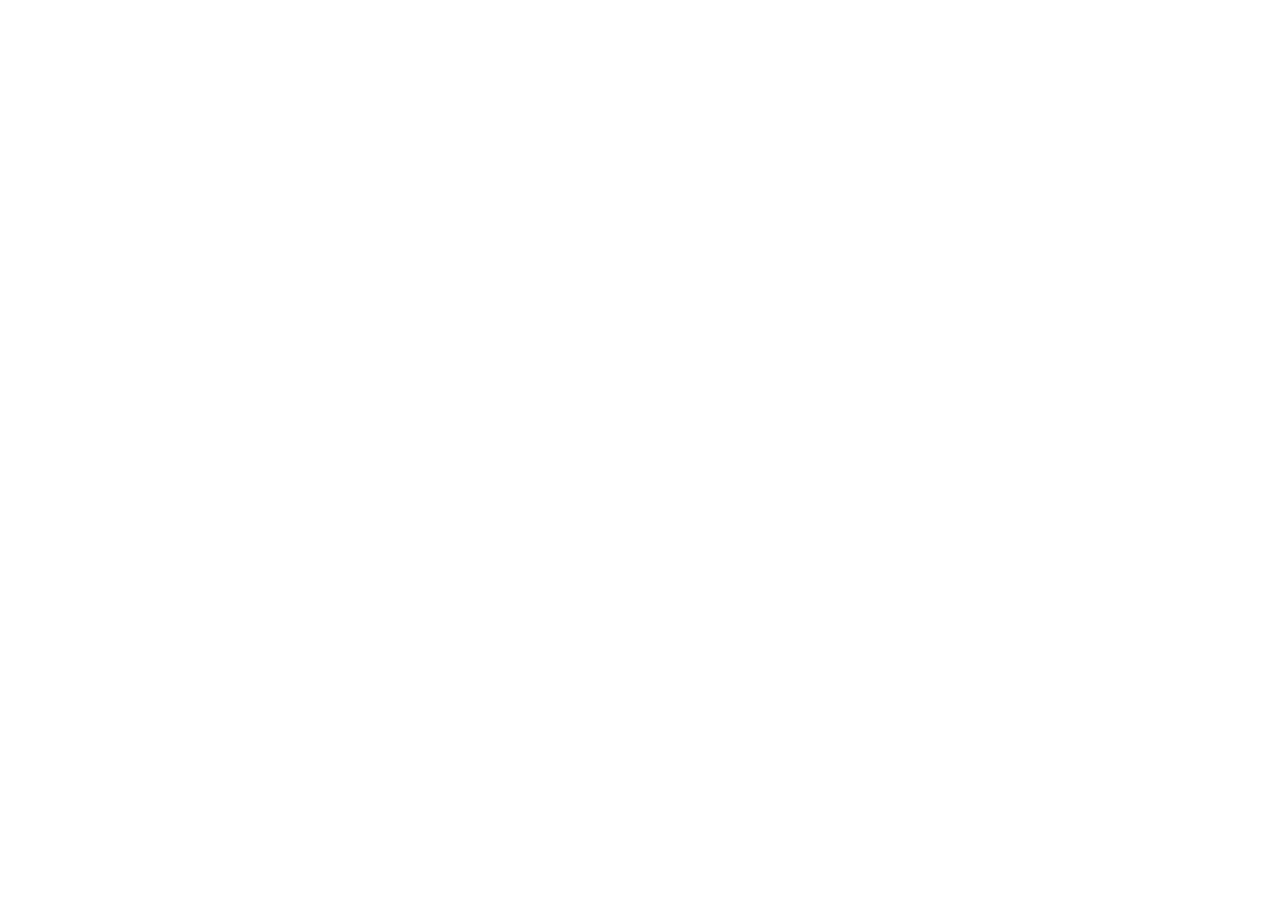
==== aframe.html @ 9e0e6c2b "first commit" ====
<!DOCTYPE html>
<html>
  <head>
    <meta charset="utf-8">
    <title>360&deg; Image</title>
    <meta name="description" content="360&deg; Image - A-Frame">
    <script src="do/../../dist/aframe-master.js"></script>
  </head>
  <body>
    <a-scene>
      <a-sky src="puydesancy.jpg" rotation="0 -130 0"></a-sky>

      <a-text font="kelsonsans" value="Puy de Sancy, France" width="6" position="-2.5 0.25 -1.5"
              rotation="0 15 0"></a-text>
    </a-scene>
  </body>
</html>
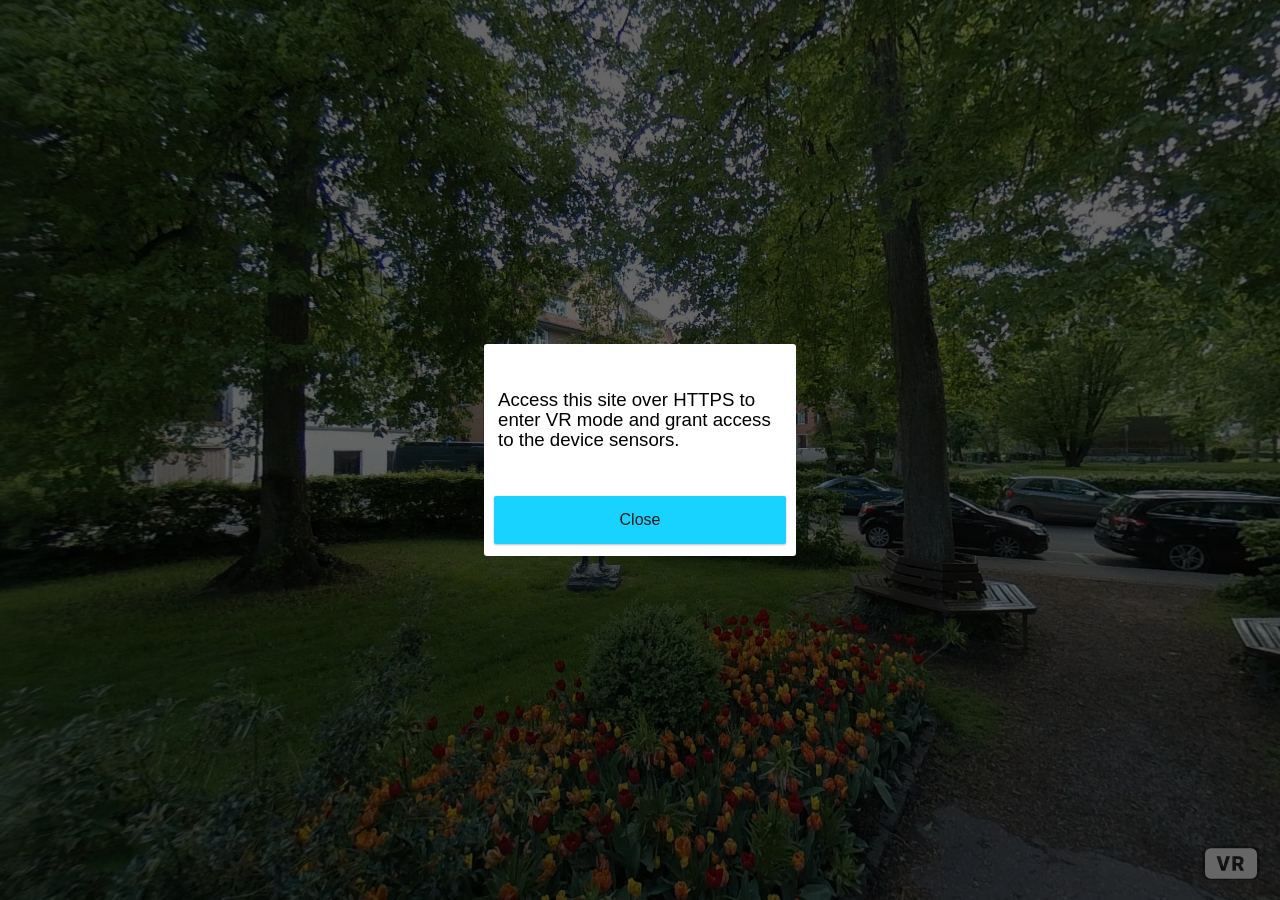
==== commit 1c9e7bbd: "neu" ====
--- a/aframe.html
+++ b/aframe.html
@@ -4,11 +4,12 @@
     <meta charset="utf-8">
     <title>360&deg; Image</title>
     <meta name="description" content="360&deg; Image - A-Frame">
-    <script src="do/../../dist/aframe-master.js"></script>
+    <script src="./aframe-master.js"></script>
+    
   </head>
   <body>
     <a-scene>
-      <a-sky src="puydesancy.jpg" rotation="0 -130 0"></a-sky>
+      <a-sky src="assets/Park.jpg" rotation="0 -130 0"></a-sky>
 
       <a-text font="kelsonsans" value="Puy de Sancy, France" width="6" position="-2.5 0.25 -1.5"
               rotation="0 15 0"></a-text>
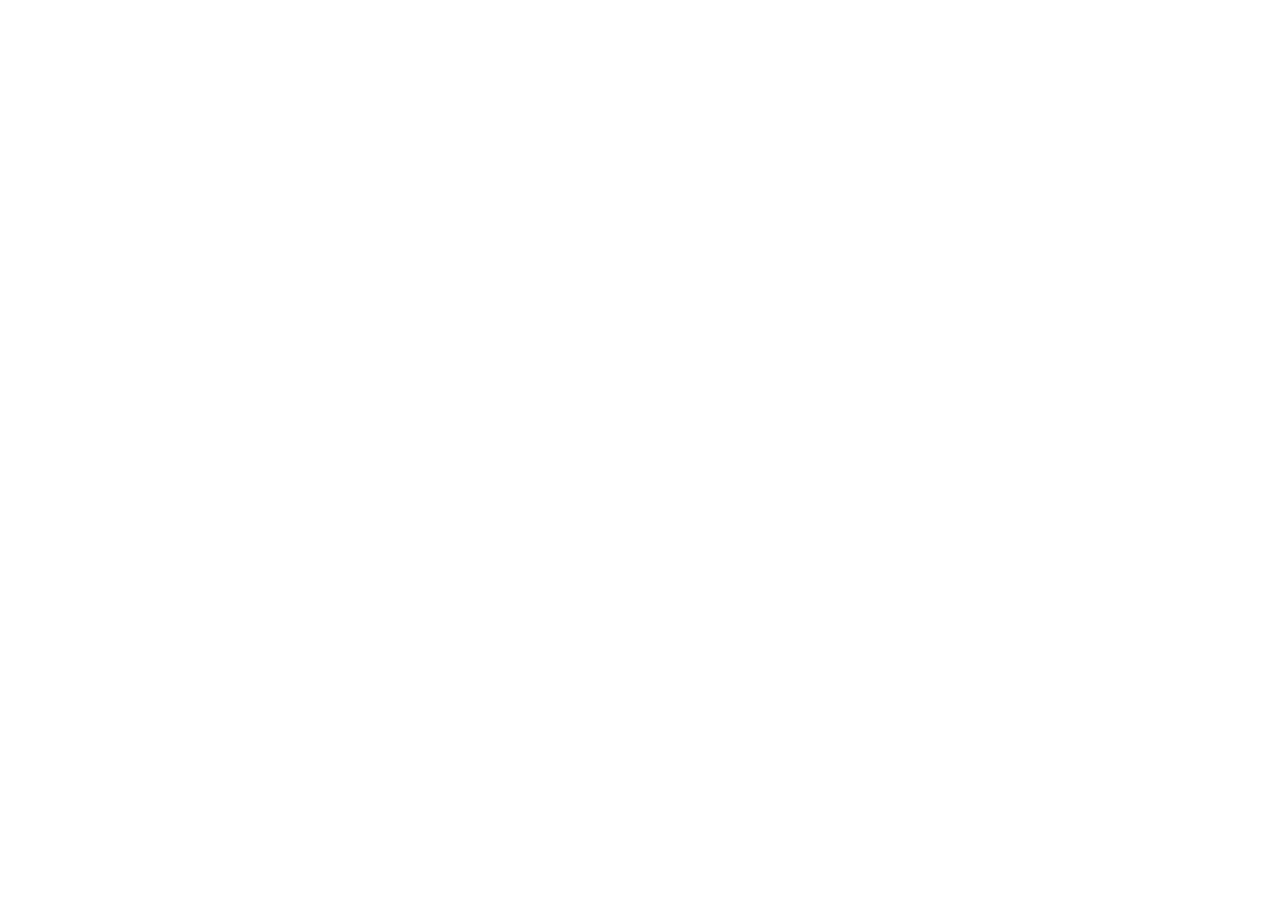
==== commit 12a9268a: "partikelsystem" ====
--- a/aframe.html
+++ b/aframe.html
@@ -1,18 +1,40 @@
 <!DOCTYPE html>
 <html>
-  <head>
-    <meta charset="utf-8">
-    <title>360&deg; Image</title>
-    <meta name="description" content="360&deg; Image - A-Frame">
-    <script src="./aframe-master.js"></script>
-    
-  </head>
-  <body>
-    <a-scene>
+
+<head>
+  <meta charset="utf-8">
+  <title>360&deg; Image</title>
+  <meta name="description" content="360&deg; Image - A-Frame">
+  <script src="https://aframe.io/releases/1.5.0/aframe.min.js"></script>
+  <script defer src="script.js"></script>
+  <!--<script src="https://unpkg.com/aframe-particle-system-component@1.0.x/dist/aframe-particle-system-component.min.js" ></script> -->
+
+</head>
+
+<body>
+  <a-scene>
+
+    <a-camera>
+      <a-cursor></a-cursor>
+    </a-camera>
+
+    <a-entity id="szene1">
       <a-sky src="assets/Park.jpg" rotation="0 -130 0"></a-sky>
+      <!--<a-sky src="assets/Kirche.jpg" rotation="0 -130 0"></a-sky> -->
+      <!--<a-entity position="0 2.25 -15" particle-system="preset: rain"></a-entity> --><a-box id="clickArea" material="opacity: 0" geometry="" position="-1.984 0.395 -2.2533" scale="2.37444 1 1"></a-box>
+      <a-text id="textOne" value="Hallo :-)" width="6" position="-2.5 0.25 -1.5" rotation="0 15 0"></a-text>
+    </a-entity>
 
-      <a-text font="kelsonsans" value="Puy de Sancy, France" width="6" position="-2.5 0.25 -1.5"
-              rotation="0 15 0"></a-text>
-    </a-scene>
-  </body>
+    <a-entity id="szene2">
+      <a-sky src="assets/Kirche.jpg" rotation="0 -130 0"></a-sky>
+      <!--<a-entity position="0 2.25 -15" particle-system="preset: rain"></a-entity> -->
+      <a-box id="clickArea2" material="opacity: 0" geometry="" position="1 0.395 -2.2533" scale="2.37444 1 1"></a-box>
+      <a-text id="textTwo" value="Hallo :-)"  width="6" position="1 0.25 -1.5" rotation="0 15 0"></a-text>
+    </a-entity>
+  </a-scene>
+
+
+
+</body>
+
 </html>
